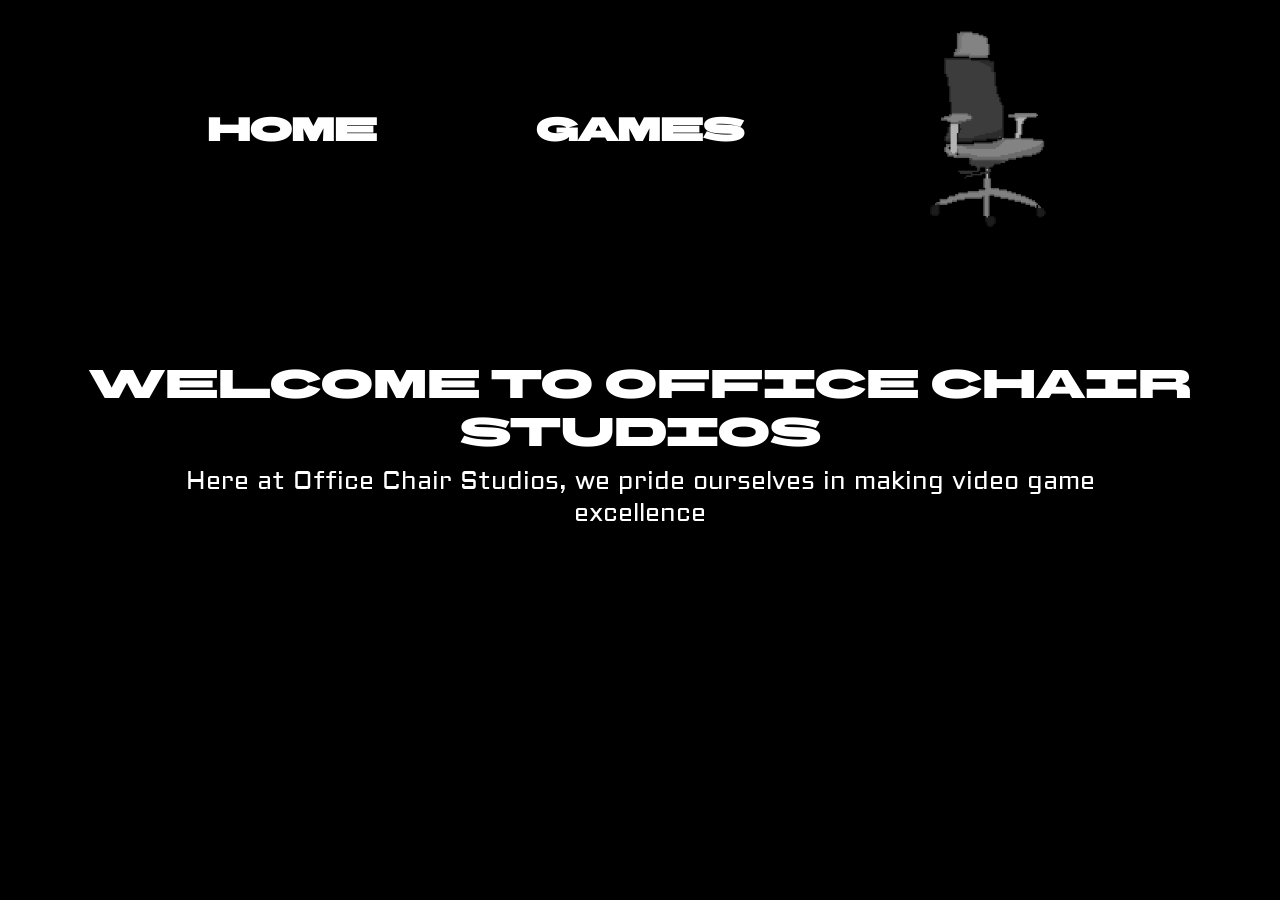
==== index.html @ c6fda391 "Add files via upload" ====
<!DOCTYPE html>
<html>

<head>
    <link rel="preconnect" href="https://fonts.googleapis.com">
    <link rel="preconnect" href="https://fonts.gstatic.com" crossorigin>
    <link href="https://fonts.googleapis.com/css2?family=Aldrich&family=BBH+Sans+Bartle&display=swap" rel="stylesheet">
    <link rel="preconnect" href="https://fonts.googleapis.com">
    <link rel="preconnect" href="https://fonts.gstatic.com" crossorigin>
    <link href="https://fonts.googleapis.com/css2?family=Anton+SC&display=swap" rel="stylesheet">
    <link rel="preconnect" href="https://fonts.googleapis.com">
    <link rel="preconnect" href="https://fonts.gstatic.com" crossorigin>
    <link href="https://fonts.googleapis.com/css2?family=Anton+SC&family=Quicksand:wght@300..700&family=Work+Sans:ital,wght@0,100..900;1,100..900&display=swap" rel="stylesheet">
    <title> Office Chair Studios </title>
    <link rel="stylesheet" href="css\app.css"/>
</head>
<body>

<div class="banner">
    <div class="nav">
        <ul>
            <li><a href="index.html">Home</a></li>
        </ul>
        <ul>
            <li><a href="gamedev.html">Games</a></li>
        </ul>
        <img src="assets/other/Office_Chair_Studios_Icon_v2_trp.png" class="Logo" width="200" >
    </div>

    <div class="intro">
        <h1>
            Welcome To Office Chair Studios
        </h1>
        <p>
            Here at Office Chair Studios, we pride ourselves in making video game excellence
        </p>
    </div>

</div>

</body>

<script src="js\app.js"></script>

</html>
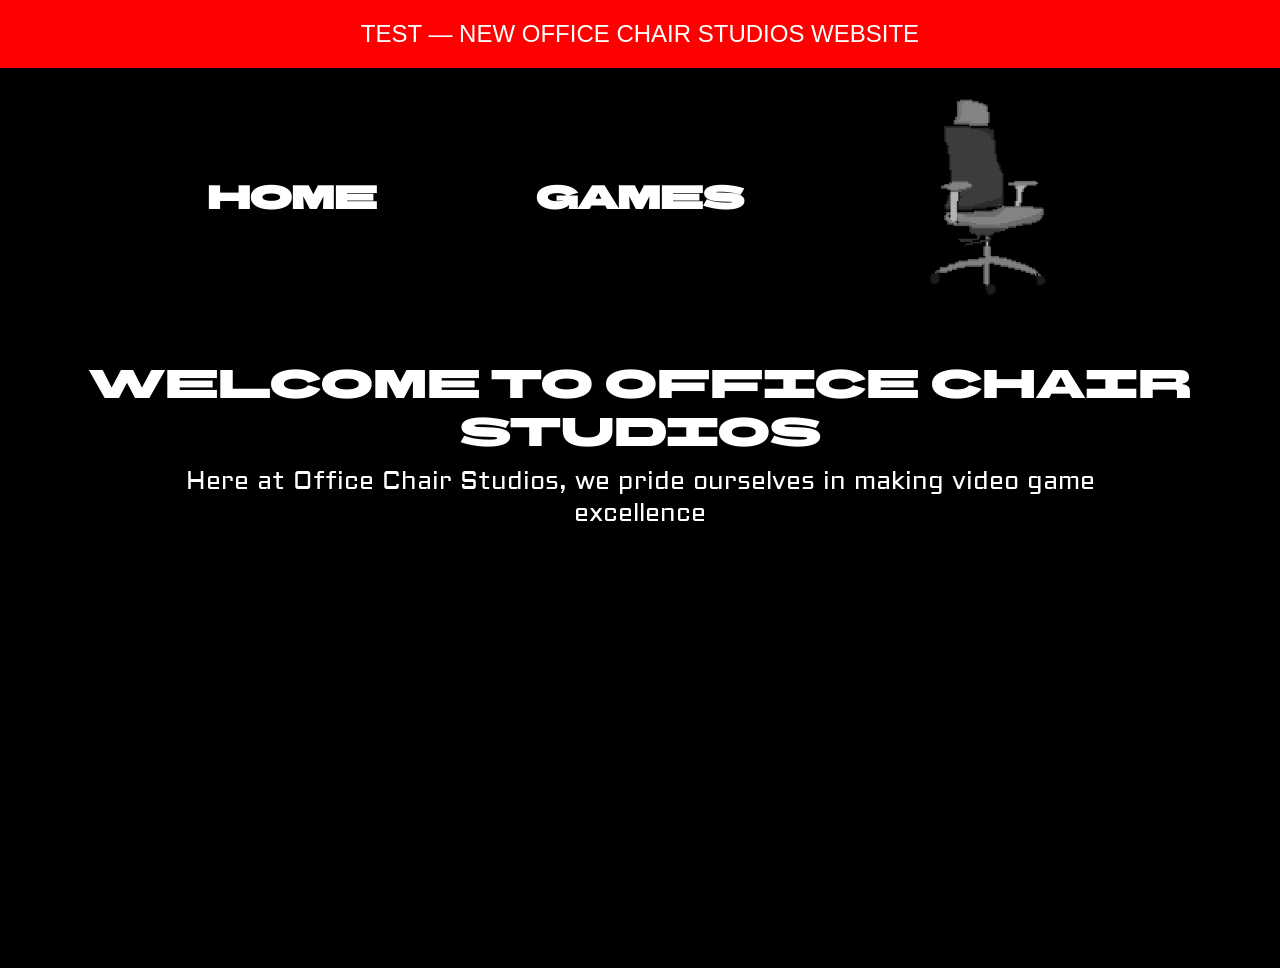
==== commit 5fe5e08e: "Add banner for new Office Chair Studios website" ====
--- a/index.html
+++ b/index.html
@@ -15,7 +15,11 @@
     <link rel="stylesheet" href="css\app.css"/>
 </head>
 <body>
-
+    
+    <div style="background: red; color: white; padding: 20px; text-align: center; font-size: 24px; position: relative; z-index: 9999;">
+    TEST — NEW OFFICE CHAIR STUDIOS WEBSITE
+    </div>
+    
 <div class="banner">
     <div class="nav">
         <ul>
@@ -42,4 +46,4 @@
 
 <script src="js\app.js"></script>
 
-</html>+</html>
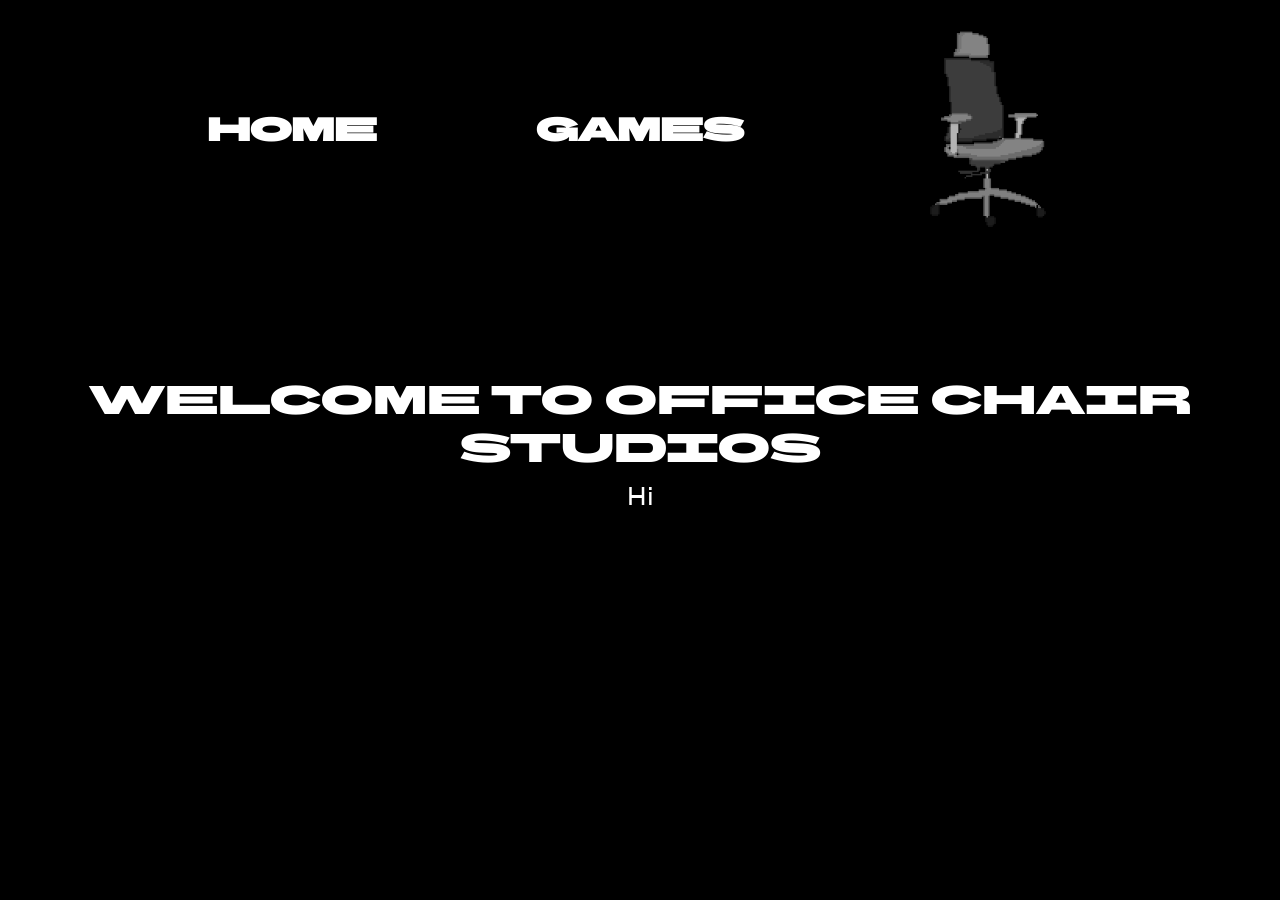
==== commit ed47e03b: "Remove old banner and update welcome message Removed the old banner and updated the introductory tex" ====
--- a/index.html
+++ b/index.html
@@ -16,10 +16,6 @@
 </head>
 <body>
     
-    <div style="background: red; color: white; padding: 20px; text-align: center; font-size: 24px; position: relative; z-index: 9999;">
-    TEST — NEW OFFICE CHAIR STUDIOS WEBSITE
-    </div>
-    
 <div class="banner">
     <div class="nav">
         <ul>
@@ -36,7 +32,7 @@
             Welcome To Office Chair Studios
         </h1>
         <p>
-            Here at Office Chair Studios, we pride ourselves in making video game excellence
+            Hi
         </p>
     </div>
 
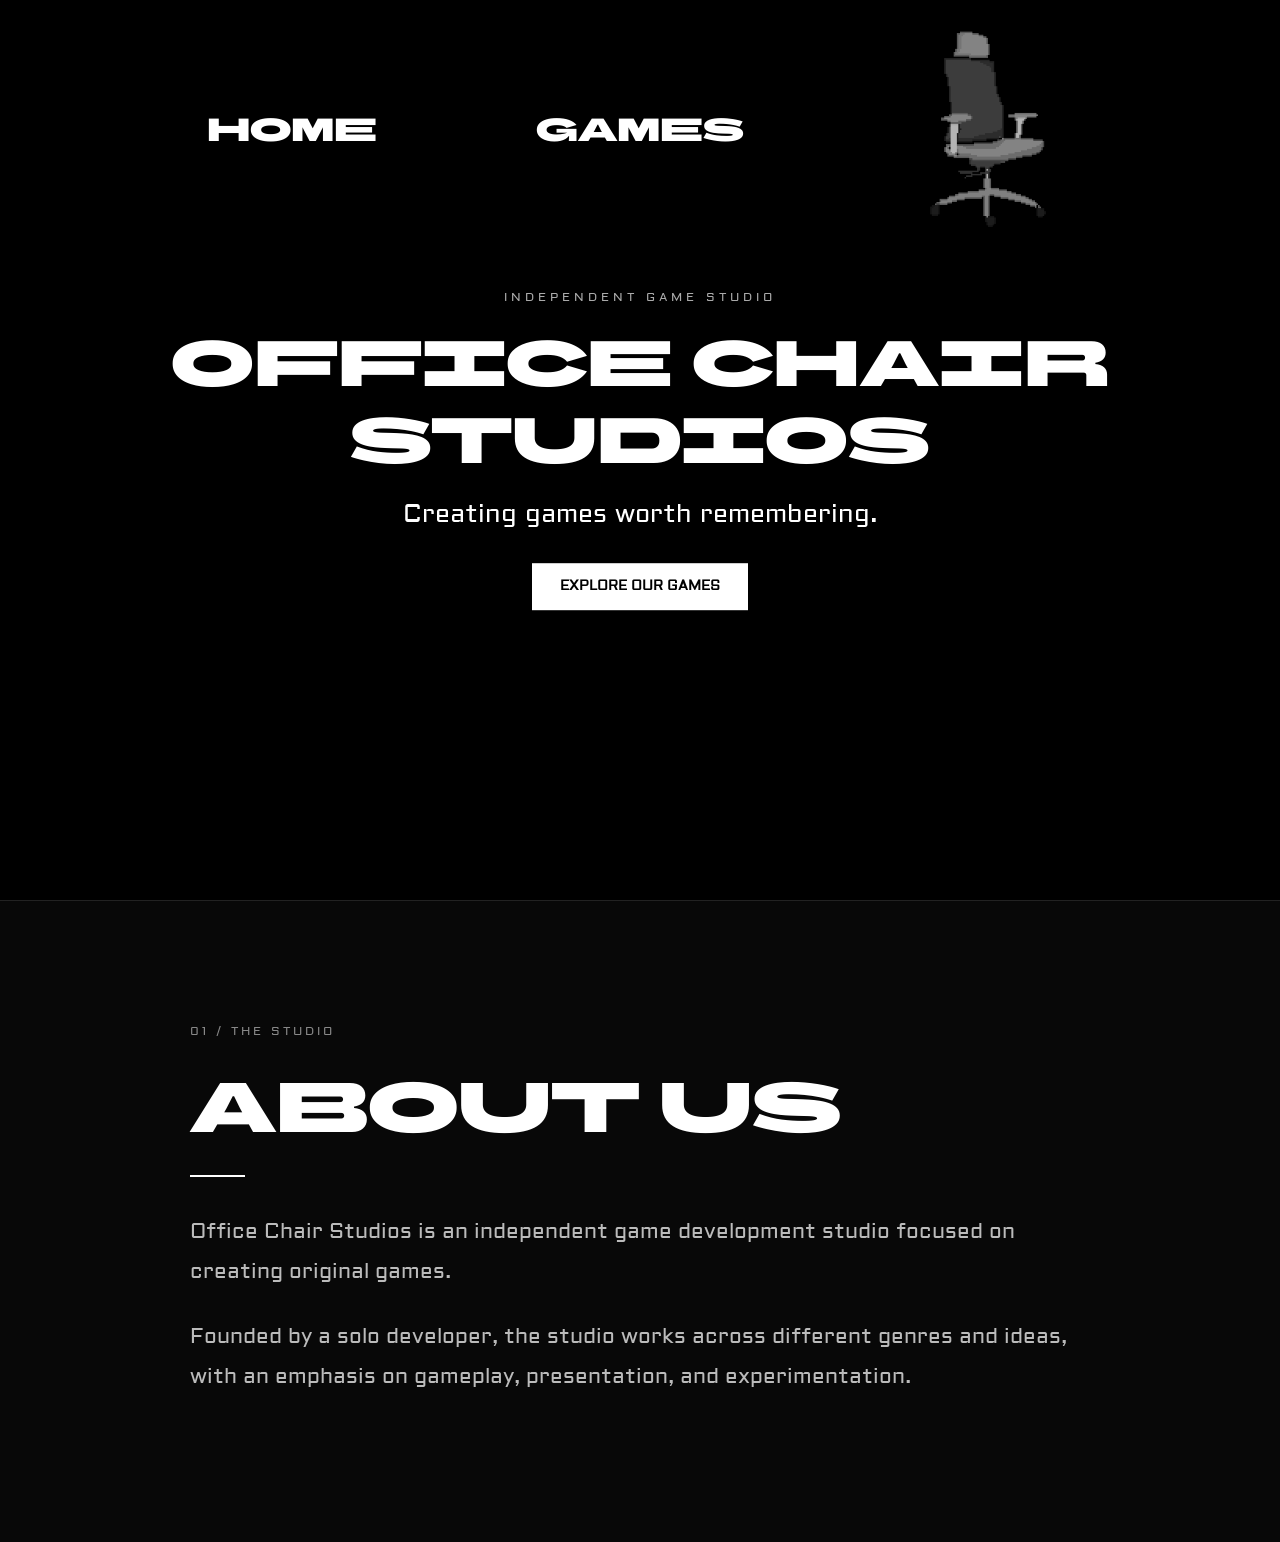
==== commit 52f17421: "Refactor index.html and add games.html for improved structure and content" ====
--- a/index.html
+++ b/index.html
@@ -1,45 +1,79 @@
 <!DOCTYPE html>
-<html>
+<html lang="en">
+<head>
+    <meta charset="UTF-8">
+    <meta name="viewport" content="width=device-width, initial-scale=1.0">
 
-<head>
+    <title>Office Chair Studios | Indie Game Studio</title>
+    <meta name="description" content="Office Chair Studios is an independent game studio creating original video games.">
+
     <link rel="preconnect" href="https://fonts.googleapis.com">
     <link rel="preconnect" href="https://fonts.gstatic.com" crossorigin>
-    <link href="https://fonts.googleapis.com/css2?family=Aldrich&family=BBH+Sans+Bartle&display=swap" rel="stylesheet">
-    <link rel="preconnect" href="https://fonts.googleapis.com">
-    <link rel="preconnect" href="https://fonts.gstatic.com" crossorigin>
-    <link href="https://fonts.googleapis.com/css2?family=Anton+SC&display=swap" rel="stylesheet">
-    <link rel="preconnect" href="https://fonts.googleapis.com">
-    <link rel="preconnect" href="https://fonts.gstatic.com" crossorigin>
-    <link href="https://fonts.googleapis.com/css2?family=Anton+SC&family=Quicksand:wght@300..700&family=Work+Sans:ital,wght@0,100..900;1,100..900&display=swap" rel="stylesheet">
-    <title> Office Chair Studios </title>
-    <link rel="stylesheet" href="css\app.css"/>
+    <link href="https://fonts.googleapis.com/css2?family=Aldrich&family=Anton+SC&family=BBH+Sans+Bartle&family=Quicksand:wght@300..700&family=Work+Sans:wght@100..900&display=swap" rel="stylesheet">
+
+    <link rel="stylesheet" href="css/app.css">
 </head>
+
 <body>
+    <main class="banner">
+
+        <nav class="nav" aria-label="Main navigation">
+            <ul>
+                <li>
+                    <a href="index.html" aria-current="page">Home</a>
+                </li>
+            </ul>
+
+            <ul>
+                <li>
+                    <a href="games.html">Games</a>
+                </li>
+            </ul>
+
+            <img
+                src="assets/other/Office_Chair_Studios_Icon_v2_trp.png"
+                class="Logo"
+                width="200"
+                alt="Office Chair Studios logo"
+            >
+        </nav>
+
+        <section class="intro home-intro">
+            <span class="eyebrow">
+                INDEPENDENT GAME STUDIO
+            </span>
+
+            <h1>Office Chair Studios</h1>
+
+            <p>Creating games worth remembering.</p>
+
+            <a href="games.html" class="hero-button">
+                Explore Our Games
+            </a>
+        </section>
+
+    </main>
     
-<div class="banner">
-    <div class="nav">
-        <ul>
-            <li><a href="index.html">Home</a></li>
-        </ul>
-        <ul>
-            <li><a href="gamedev.html">Games</a></li>
-        </ul>
-        <img src="assets/other/Office_Chair_Studios_Icon_v2_trp.png" class="Logo" width="200" >
-    </div>
+    <section class="about-section" id="about">
+        <div class="about-container">
+            <span class="about-label">01 / THE STUDIO</span>
 
-    <div class="intro">
-        <h1>
-            Welcome To Office Chair Studios
-        </h1>
-        <p>
-            Hi
-        </p>
-    </div>
+            <h2>About Us</h2>
 
-</div>
+            <div class="about-divider"></div>
+
+            <p>
+                Office Chair Studios is an independent game development studio 
+                focused on creating original games.
+            </p>
+
+            <p>
+                Founded by a solo developer, the studio works across 
+                different genres and ideas, with an emphasis on 
+                gameplay, presentation, and experimentation.
+            </p>
+        </div>
+    </section>
 
 </body>
-
-<script src="js\app.js"></script>
-
 </html>
--- a/css/app.css
+++ b/css/app.css
@@ -0,0 +1,689 @@
+
+/* =========================================
+   OFFICE CHAIR STUDIOS
+   Main Stylesheet
+   ========================================= */
+
+:root {
+    --bg: #000;
+    --text: #fff;
+    --muted: #aaa;
+    --font-display: "BBH Sans Bartle", sans-serif;
+    --font-body: "Aldrich", sans-serif;
+    --font-heading: "Anton SC", sans-serif;
+    --font-secondary: "Quicksand", sans-serif;
+}
+
+*, *::before, *::after {
+    box-sizing: border-box;
+}
+
+* {
+    margin: 0;
+    padding: 0;
+}
+
+html {
+    scroll-behavior: smooth;
+}
+
+body {
+    background: var(--bg);
+    color: var(--text);
+    font-family: sans-serif;
+    overflow-x: hidden;
+}
+
+a {
+    color: inherit;
+}
+
+img {
+    max-width: 100%;
+}
+
+/* =========================================
+   NAVIGATION
+   ========================================= */
+
+.nav {
+    width: 70%;
+    max-width: 1200px;
+    margin: 0 auto;
+    padding: 30px 0;
+    display: flex;
+    align-items: center;
+    justify-content: space-between;
+    position: relative;
+    z-index: 10;
+}
+
+.nav ul {
+    list-style: none;
+}
+
+.nav ul li {
+    display: inline-block;
+    position: relative;
+    margin: 0 15px;
+}
+
+.nav ul li a {
+    font-family: var(--font-display);
+    font-size: 2rem;
+    font-weight: 400;
+    text-transform: uppercase;
+    text-decoration: none;
+    color: white;
+    position: relative;
+}
+
+.nav ul li a::after {
+    content: "";
+    position: absolute;
+    left: 0;
+    bottom: -5px;
+    width: 0;
+    height: 3px;
+    background: white;
+    transition: width 0.3s ease;
+}
+
+.nav ul li a:hover::after,
+.nav ul li a:focus-visible::after {
+    width: 100%;
+}
+
+.nav .Logo,
+.nav .logo {
+    width: 200px;
+    height: auto;
+    object-fit: contain;
+}
+
+/* =========================================
+   HOMEPAGE
+   ========================================= */
+
+.banner {
+    position: relative;
+    width: 100%;
+    min-height: 100vh;
+    min-height: 100svh;
+    background: black;
+    background-size: cover;
+    background-position: center;
+}
+
+.intro {
+    width: 100%;
+    position: absolute;
+    top: 50%;
+    left: 0;
+    transform: translateY(-50%);
+    text-align: center;
+    color: white;
+    padding: 20px;
+}
+
+.intro h1 {
+    font-family: var(--font-display);
+    font-size: clamp(32px, 5vw, 72px);
+    font-weight: 400;
+    line-height: 1.2;
+}
+
+.intro p {
+    width: 75%;
+    max-width: 800px;
+    margin: 15px auto 0;
+    font-family: var(--font-body);
+    font-size: clamp(16px, 2vw, 25px);
+    line-height: 1.6;
+}
+
+/* Homepage-only styling */
+
+.home-intro {
+    padding: 30px 20px;
+}
+
+.eyebrow {
+    display: block;
+    font-family: var(--font-body);
+    font-size: 12px;
+    letter-spacing: 4px;
+    color: var(--muted);
+    margin-bottom: 20px;
+}
+
+.hero-button {
+    display: inline-block;
+    margin-top: 28px;
+    padding: 14px 28px;
+    background: white;
+    color: black;
+    text-decoration: none;
+    text-transform: uppercase;
+    font-family: var(--font-body);
+    font-size: 14px;
+    font-weight: 600;
+    transition:
+        background 0.2s ease,
+        transform 0.2s ease;
+}
+
+.hero-button:hover {
+    background: #ccc;
+    transform: translateY(-3px);
+}
+
+.hero-button:focus-visible {
+    outline: 2px solid white;
+    outline-offset: 4px;
+}
+
+/* =========================================
+   GAME PAGE VIDEO
+   ========================================= */
+
+.bgf {
+    position: relative;
+    isolation: isolate;
+    width: 100%;
+    min-height: 100vh;
+    min-height: 100svh;
+    background: black;
+    overflow: hidden;
+}
+
+.bgv {
+    position: absolute;
+    inset: 0;
+    z-index: -1;
+    width: 100%;
+    height: 100%;
+    object-fit: cover;
+}
+
+/* =========================================
+   GAME INFORMATION
+   ========================================= */
+
+.bginfo {
+    min-height: 1080px;
+    background: black;
+    position: relative;
+    display: flex;
+    align-items: center;
+    justify-content: center;
+}
+
+.suintro {
+    width: 100%;
+    position: relative;
+    text-align: center;
+    color: white;
+    padding: 50px 20px;
+}
+
+.suintro h1,
+.suintro h2 {
+    font-family: var(--font-display);
+    font-weight: 400;
+    font-size: clamp(36px, 6vw, 75px);
+    margin-bottom: 20px;
+}
+
+.suintro p {
+    width: 75%;
+    max-width: 1000px;
+    margin: auto;
+    font-family: var(--font-body);
+    font-size: clamp(18px, 2.5vw, 30px);
+    line-height: 1.6;
+    padding: 10px;
+}
+
+/* =========================================
+   ADDITIONAL GAME SECTIONS
+   ========================================= */
+
+.ocsyap {
+    min-height: 1150px;
+    background: black;
+}
+
+.ocsyap img,
+.yap img,
+.cbyap img {
+    height: 300px;
+    width: auto;
+    padding: 25px 0;
+}
+
+.yap {
+    width: 100%;
+    position: relative;
+    text-align: center;
+    color: white;
+    padding: 80px 20px;
+}
+
+.yap h1,
+.yap h2 {
+    font-family: var(--font-heading);
+    font-size: clamp(36px, 6vw, 75px);
+}
+
+.yap h2 {
+    margin-top: 225px;
+}
+
+.yap p {
+    margin: auto;
+    width: 75%;
+    font-family: var(--font-secondary);
+    font-size: clamp(18px, 3vw, 30px);
+    padding: 10px;
+    line-height: 1.6;
+}
+
+.sutext {
+    width: 100%;
+    position: absolute;
+    top: 50%;
+    transform: translateY(-50%);
+    text-align: center;
+    color: white;
+}
+
+/* =========================================
+   BACKGROUND SECTIONS
+   ========================================= */
+
+.controls,
+.waves,
+.highscore,
+.soundtrack,
+.halfas,
+.cert,
+.showcse,
+.goog {
+    width: 100%;
+    min-height: 100vh;
+    min-height: 100svh;
+    background-size: cover;
+    background-position: center;
+    background-repeat: no-repeat;
+    position: relative;
+}
+
+.controls {
+    background-image: url("../assets/other/movement.png");
+}
+
+.waves {
+    background-image: url("../assets/other/waves.png");
+}
+
+.highscore {
+    background-image: url("../assets/other/timer.png");
+}
+
+.soundtrack {
+    background-image: url("../assets/other/music.png");
+}
+
+.halfas {
+    background-image: url("../assets/other/HAS Blur.png");
+}
+
+.cert {
+    background-image: url("../assets/other/Guhuh.png");
+    display: flex;
+}
+
+.showcse {
+    background-image: url("../assets/other/CB 6 and CB 8 w text.png");
+    display: flex;
+}
+
+.goog {
+    background-image: url("../assets/other/goog.png");
+}
+
+/* =========================================
+   FEATURE TEXT
+   ========================================= */
+
+.cintro {
+    width: 100%;
+    position: relative;
+    top: 50%;
+    transform: translateY(-50%);
+    text-align: center;
+    color: white;
+}
+
+.cintro h1,
+.fusion h1,
+.inventor h1,
+.showcase h1,
+.halfas-cook h1 {
+    font-family: var(--font-heading);
+    font-size: clamp(36px, 6vw, 75px);
+}
+
+.cintro h1,
+.halfas-cook h1 {
+    margin-bottom: 300px;
+}
+
+.cintro p,
+.fusion p,
+.inventor p,
+.halfas-cook p {
+    margin: auto;
+    width: 75%;
+    font-family: var(--font-secondary);
+    font-size: clamp(18px, 3vw, 30px);
+    padding: 10px;
+    line-height: 1.6;
+}
+
+.fusion,
+.inventor,
+.showcase {
+    display: inline-block;
+    width: 100%;
+    position: relative;
+    text-align: center;
+    color: white;
+}
+
+.fusion {
+    top: 30%;
+    transform: translateY(-50%);
+}
+
+.inventor {
+    top: 33%;
+    transform: translateY(-50%);
+}
+
+.showcase {
+    top: 30%;
+    transform: translateY(-50%);
+}
+
+.fusion h1,
+.inventor h1 {
+    margin-bottom: 350px;
+}
+
+.showcase h1 {
+    margin-bottom: 600px;
+}
+
+.cbyap {
+    min-height: 1000px;
+    background: black;
+}
+
+/* =========================================
+   MUSIC PLAYER
+   ========================================= */
+
+.mpc {
+    background: rgba(88, 88, 88, 0.75);
+    border-radius: 25px;
+    width: min(500px, 90%);
+    min-height: 75px;
+    margin: 300px auto 0;
+    position: relative;
+}
+
+.mpcnav {
+    display: flex;
+    position: relative;
+    top: 23%;
+    left: 5%;
+    text-align: center;
+}
+
+.mpcnav .cir {
+    border-radius: 50%;
+    width: 40px;
+    height: 40px;
+    line-height: 41px;
+    background: white;
+    box-shadow: 0 5px 10px black;
+}
+
+.trackname {
+    display: flex;
+    position: relative;
+    left: 5%;
+}
+
+.trackname h1 {
+    font-family: var(--font-heading);
+    font-size: 28px;
+    color: white;
+}
+
+#playback {
+    appearance: none;
+    -webkit-appearance: none;
+    width: min(225px, 55%);
+    height: 10px;
+    background: black;
+    border-radius: 4px;
+    cursor: pointer;
+    margin: 16px 0;
+    display: flex;
+    position: relative;
+    left: 22%;
+}
+
+#playback::-webkit-slider-thumb {
+    appearance: none;
+    -webkit-appearance: none;
+    background: white;
+    width: 20px;
+    height: 20px;
+    border-radius: 50%;
+    border: 4px solid white;
+}
+
+#playback::-moz-range-thumb {
+    background: white;
+    width: 12px;
+    height: 12px;
+    border-radius: 50%;
+    border: 4px solid white;
+}
+
+/* =========================================
+   SCROLL ANIMATIONS
+   ========================================= */
+
+@keyframes fadequick {
+    0% { opacity: 0; }
+    25%, 100% { opacity: 1; }
+}
+
+@keyframes fade {
+    0% { opacity: 0; }
+    50%, 100% { opacity: 1; }
+}
+
+@supports (animation-timeline: view()) {
+    .suintro h1,
+    .suintro h2,
+    .suintro p,
+    .cintro h1,
+    .cintro p,
+    .fusion h1,
+    .inventor h1 {
+        animation: fadequick linear both;
+        animation-timeline: view();
+    }
+
+    .showcase h1 {
+        animation: fade linear both;
+        animation-timeline: view();
+    }
+}
+
+/* =========================================
+   MOBILE RESPONSIVENESS
+   ========================================= */
+
+@media (max-width: 768px) {
+    .nav {
+        width: 95%;
+        padding: 20px 10px;
+        gap: 10px;
+    }
+
+    .nav ul li {
+        margin: 0 5px;
+    }
+
+    .nav ul li a {
+        font-size: clamp(12px, 3vw, 20px);
+    }
+
+    .nav .Logo,
+    .nav .logo {
+        width: clamp(70px, 20vw, 120px);
+    }
+
+    .intro h1 {
+        font-size: clamp(28px, 7vw, 48px);
+    }
+
+    .intro p {
+        width: 95%;
+        font-size: 16px;
+    }
+
+    .eyebrow {
+        font-size: 10px;
+        letter-spacing: 2px;
+    }
+
+    .hero-button {
+        padding: 12px 20px;
+        font-size: 12px;
+    }
+
+    .bginfo {
+        min-height: 70vh;
+    }
+
+    .suintro p,
+    .yap p,
+    .cintro p,
+    .fusion p,
+    .inventor p,
+    .halfas-cook p {
+        width: 95%;
+    }
+
+    .ocsyap,
+    .cbyap {
+        min-height: auto;
+    }
+
+    .cintro h1,
+    .fusion h1,
+    .inventor h1,
+    .showcase h1,
+    .halfas-cook h1 {
+        margin-bottom: 50px;
+    }
+
+    .yap h2 {
+        margin-top: 60px;
+    }
+
+    .mpc {
+        margin-top: 100px;
+    }
+}
+
+/* =========================================
+   ACCESSIBILITY
+   ========================================= */
+
+@media (prefers-reduced-motion: reduce) {
+    html {
+        scroll-behavior: auto;
+    }
+
+    *, *::before, *::after {
+        animation-duration: 0.01ms !important;
+        animation-iteration-count: 1 !important;
+        transition-duration: 0.01ms !important;
+    }
+
+    .bgv {
+        display: none;
+    }
+}
+
+/* =========================================
+   ABOUT US
+   ========================================= */
+
+.about-section {
+    background: #080808;
+    color: white;
+    padding: 120px 8%;
+    border-top: 1px solid #222;
+}
+
+.about-container {
+    max-width: 900px;
+    margin: 0 auto;
+}
+
+.about-label {
+    font-family: "Aldrich", sans-serif;
+    font-size: 12px;
+    letter-spacing: 3px;
+    color: #888;
+}
+
+.about-container h2 {
+    font-family: "BBH Sans Bartle", sans-serif;
+    font-size: clamp(36px, 6vw, 70px);
+    font-weight: 400;
+    margin: 25px 0;
+    text-transform: uppercase;
+}
+
+.about-divider {
+    width: 55px;
+    height: 2px;
+    background: white;
+    margin-bottom: 35px;
+}
+
+.about-container p {
+    font-family: "Aldrich", sans-serif;
+    font-size: clamp(16px, 2vw, 21px);
+    line-height: 1.9;
+    color: #bbb;
+    margin-bottom: 25px;
+}
+
+@media (max-width: 768px) {
+    .about-section {
+        padding: 80px 6%;
+    }
+}
+
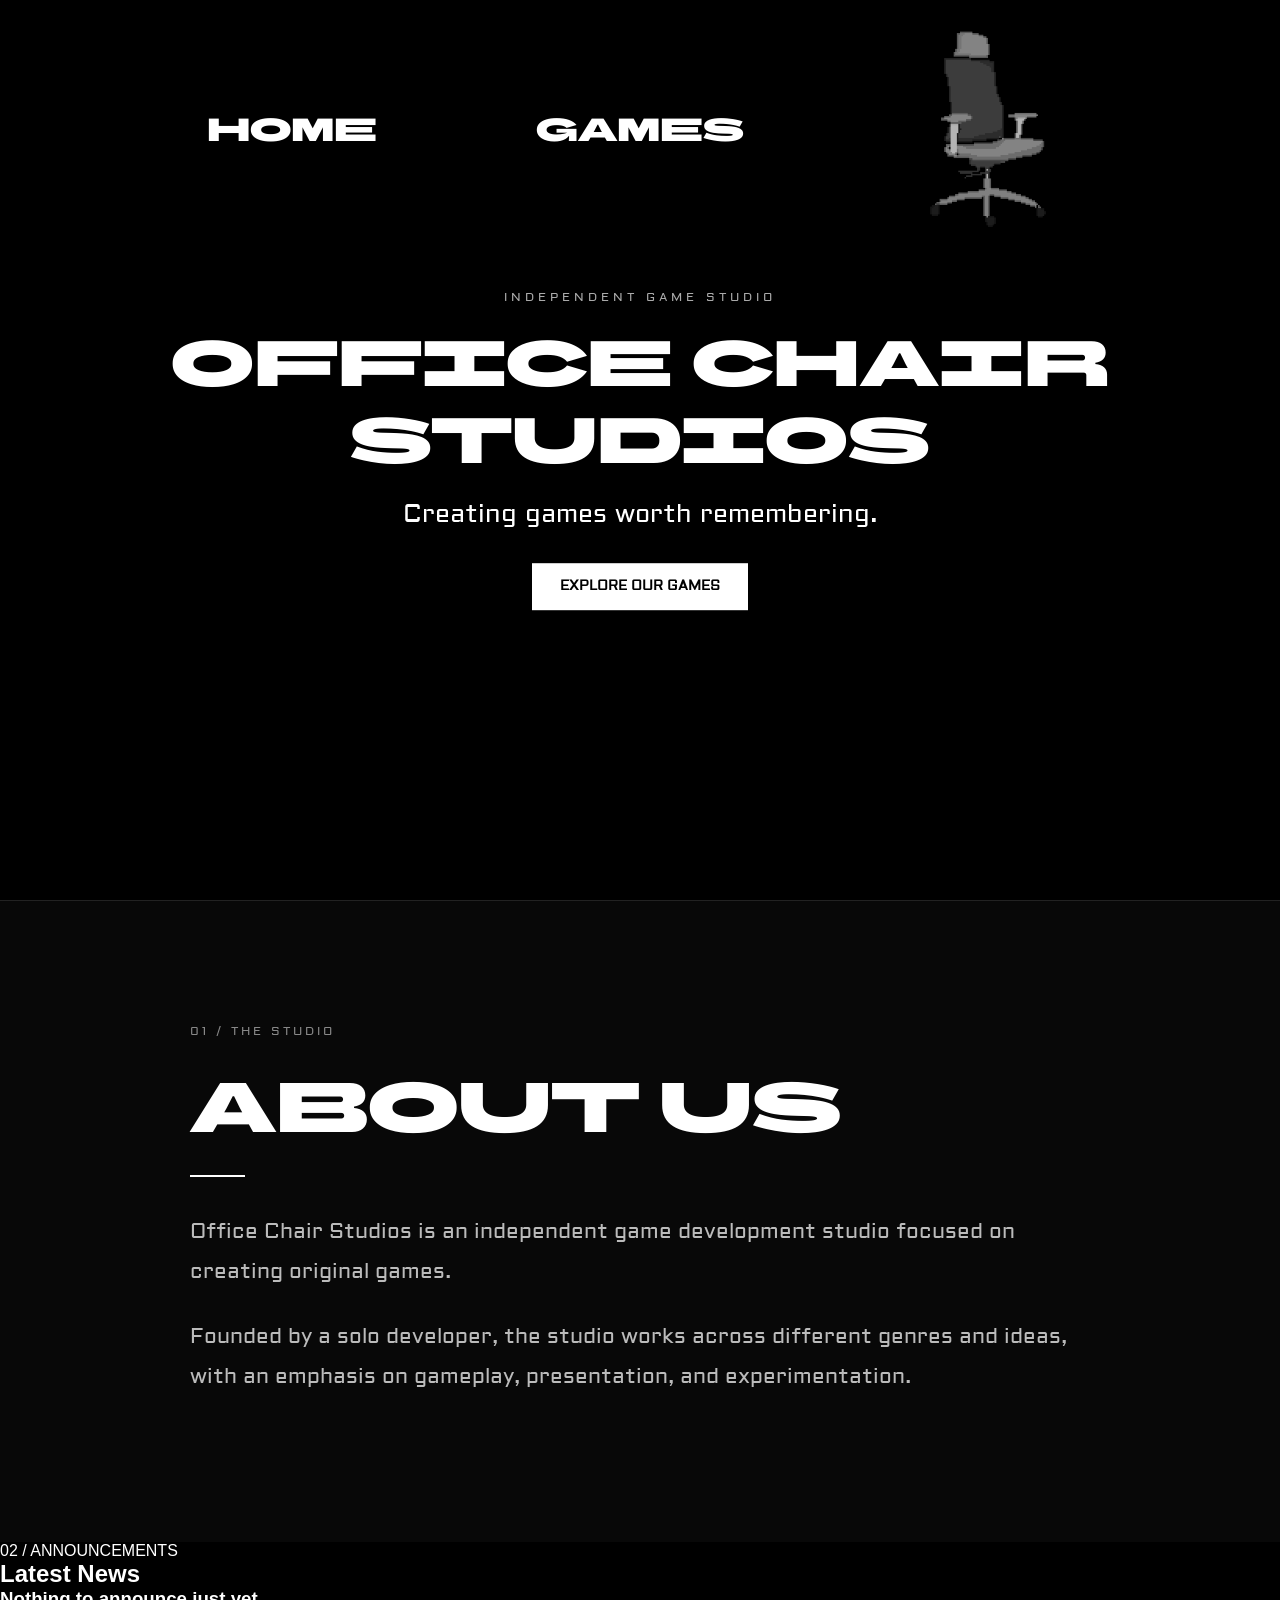
==== commit e8108950: "Refactor index.html for improved structure, semantics, and readability" ====
--- a/index.html
+++ b/index.html
@@ -1,79 +1,205 @@
+
 <!DOCTYPE html>
 <html lang="en">
+
 <head>
+    <!-- =========================================
+         PAGE SETUP
+         ========================================= -->
+
     <meta charset="UTF-8">
-    <meta name="viewport" content="width=device-width, initial-scale=1.0">
+    <meta name="viewport"
+          content="width=device-width, initial-scale=1.0">
 
     <title>Office Chair Studios | Indie Game Studio</title>
-    <meta name="description" content="Office Chair Studios is an independent game studio creating original video games.">
-
-    <link rel="preconnect" href="https://fonts.googleapis.com">
-    <link rel="preconnect" href="https://fonts.gstatic.com" crossorigin>
-    <link href="https://fonts.googleapis.com/css2?family=Aldrich&family=Anton+SC&family=BBH+Sans+Bartle&family=Quicksand:wght@300..700&family=Work+Sans:wght@100..900&display=swap" rel="stylesheet">
-
+
+    <meta name="description"
+          content="Office Chair Studios is an independent game studio creating original video games.">
+
+    <!-- Google Fonts -->
+    <link rel="preconnect"
+          href="https://fonts.googleapis.com">
+
+    <link rel="preconnect"
+          href="https://fonts.gstatic.com"
+          crossorigin>
+
+    <link
+        href="https://fonts.googleapis.com/css2?family=Aldrich&family=Anton+SC&family=BBH+Sans+Bartle&family=Quicksand:wght@300..700&family=Work+Sans:wght@100..900&display=swap"
+        rel="stylesheet"
+    >
+
+    <!-- Main Stylesheet -->
     <link rel="stylesheet" href="css/app.css">
+
 </head>
 
 <body>
-    <main class="banner">
-
-        <nav class="nav" aria-label="Main navigation">
-            <ul>
-                <li>
-                    <a href="index.html" aria-current="page">Home</a>
-                </li>
-            </ul>
-
-            <ul>
-                <li>
-                    <a href="games.html">Games</a>
-                </li>
-            </ul>
-
-            <img
-                src="assets/other/Office_Chair_Studios_Icon_v2_trp.png"
-                class="Logo"
-                width="200"
-                alt="Office Chair Studios logo"
-            >
-        </nav>
-
-        <section class="intro home-intro">
-            <span class="eyebrow">
-                INDEPENDENT GAME STUDIO
-            </span>
-
-            <h1>Office Chair Studios</h1>
-
-            <p>Creating games worth remembering.</p>
-
-            <a href="games.html" class="hero-button">
-                Explore Our Games
-            </a>
+
+    <!-- =========================================
+         HOMEPAGE HERO
+         ========================================= -->
+
+    <main>
+
+        <section class="banner" id="home">
+
+            <!-- =================================
+                 NAVIGATION
+                 ================================= -->
+
+            <nav class="nav" aria-label="Main navigation">
+
+                <ul>
+                    <li>
+                        <a href="index.html" aria-current="page">
+                            Home
+                        </a>
+                    </li>
+                </ul>
+
+                <ul>
+                    <li>
+                        <a href="games.html">
+                            Games
+                        </a>
+                    </li>
+                </ul>
+
+                <img
+                    src="assets/other/Office_Chair_Studios_Icon_v2_trp.png"
+                    class="Logo"
+                    width="200"
+                    alt="Office Chair Studios logo"
+                >
+
+            </nav>
+
+            <!-- END NAVIGATION -->
+
+
+            <!-- =================================
+                 HERO CONTENT
+                 ================================= -->
+
+            <section class="intro home-intro">
+
+                <span class="eyebrow">
+                    INDEPENDENT GAME STUDIO
+                </span>
+
+                <h1>Office Chair Studios</h1>
+
+                <p>
+                    Creating games worth remembering.
+                </p>
+
+                <a href="games.html" class="hero-button">
+                    Explore Our Games
+                </a>
+
+            </section>
+
+            <!-- HERO CONTENT -->
+
         </section>
 
+        <!-- END HOMEPAGE HERO -->
+
+
+        <!-- =========================================
+             ABOUT US
+             ========================================= -->
+
+        <section class="about-section" id="about">
+
+            <div class="about-container">
+
+                <span class="about-label">
+                    01 / THE STUDIO
+                </span>
+
+                <h2>About Us</h2>
+
+                <div class="about-divider"></div>
+
+                <p>
+                    Office Chair Studios is an independent
+                    game development studio focused on
+                    creating original games.
+                </p>
+
+                <p>
+                    Founded by a solo developer, the studio
+                    works across different genres and ideas,
+                    with an emphasis on gameplay,
+                    presentation, and experimentation.
+                </p>
+
+            </div>
+
+        </section>
+
+        <!-- END ABOUT US -->
+
+
+        <!-- =========================================
+             LATEST NEWS
+             ========================================= -->
+
+        <section
+            class="news-section"
+            id="news"
+            aria-labelledby="news-title"
+        >
+
+            <div class="news-container">
+
+                <span class="news-label">
+                    02 / ANNOUNCEMENTS
+                </span>
+
+                <h2 id="news-title">
+                    Latest News
+                </h2>
+
+                <div class="news-divider"></div>
+
+                <!-- NEWS EMPTY STATE -->
+                <!-- Replace this when news is available -->
+
+                <div class="news-empty">
+
+                    <h3>
+                        Nothing to announce just yet.
+                    </h3>
+
+                    <p>
+                        Check back for news, events,
+                        and announcements from
+                        Office Chair Studios.
+                    </p>
+
+                </div>
+
+                <!-- END NEWS EMPTY STATE -->
+
+            </div>
+
+        </section>
+
+        <!-- END LATEST NEWS -->
+
+
+        <!-- =========================================
+             FOOTER (COMING NEXT)
+             ========================================= -->
+
+        <!-- Footer will be added here later. -->
+
+        <!-- END FOOTER -->
+
     </main>
-    
-    <section class="about-section" id="about">
-        <div class="about-container">
-            <span class="about-label">01 / THE STUDIO</span>
-
-            <h2>About Us</h2>
-
-            <div class="about-divider"></div>
-
-            <p>
-                Office Chair Studios is an independent game development studio 
-                focused on creating original games.
-            </p>
-
-            <p>
-                Founded by a solo developer, the studio works across 
-                different genres and ideas, with an emphasis on 
-                gameplay, presentation, and experimentation.
-            </p>
-        </div>
-    </section>
 
 </body>
 </html>
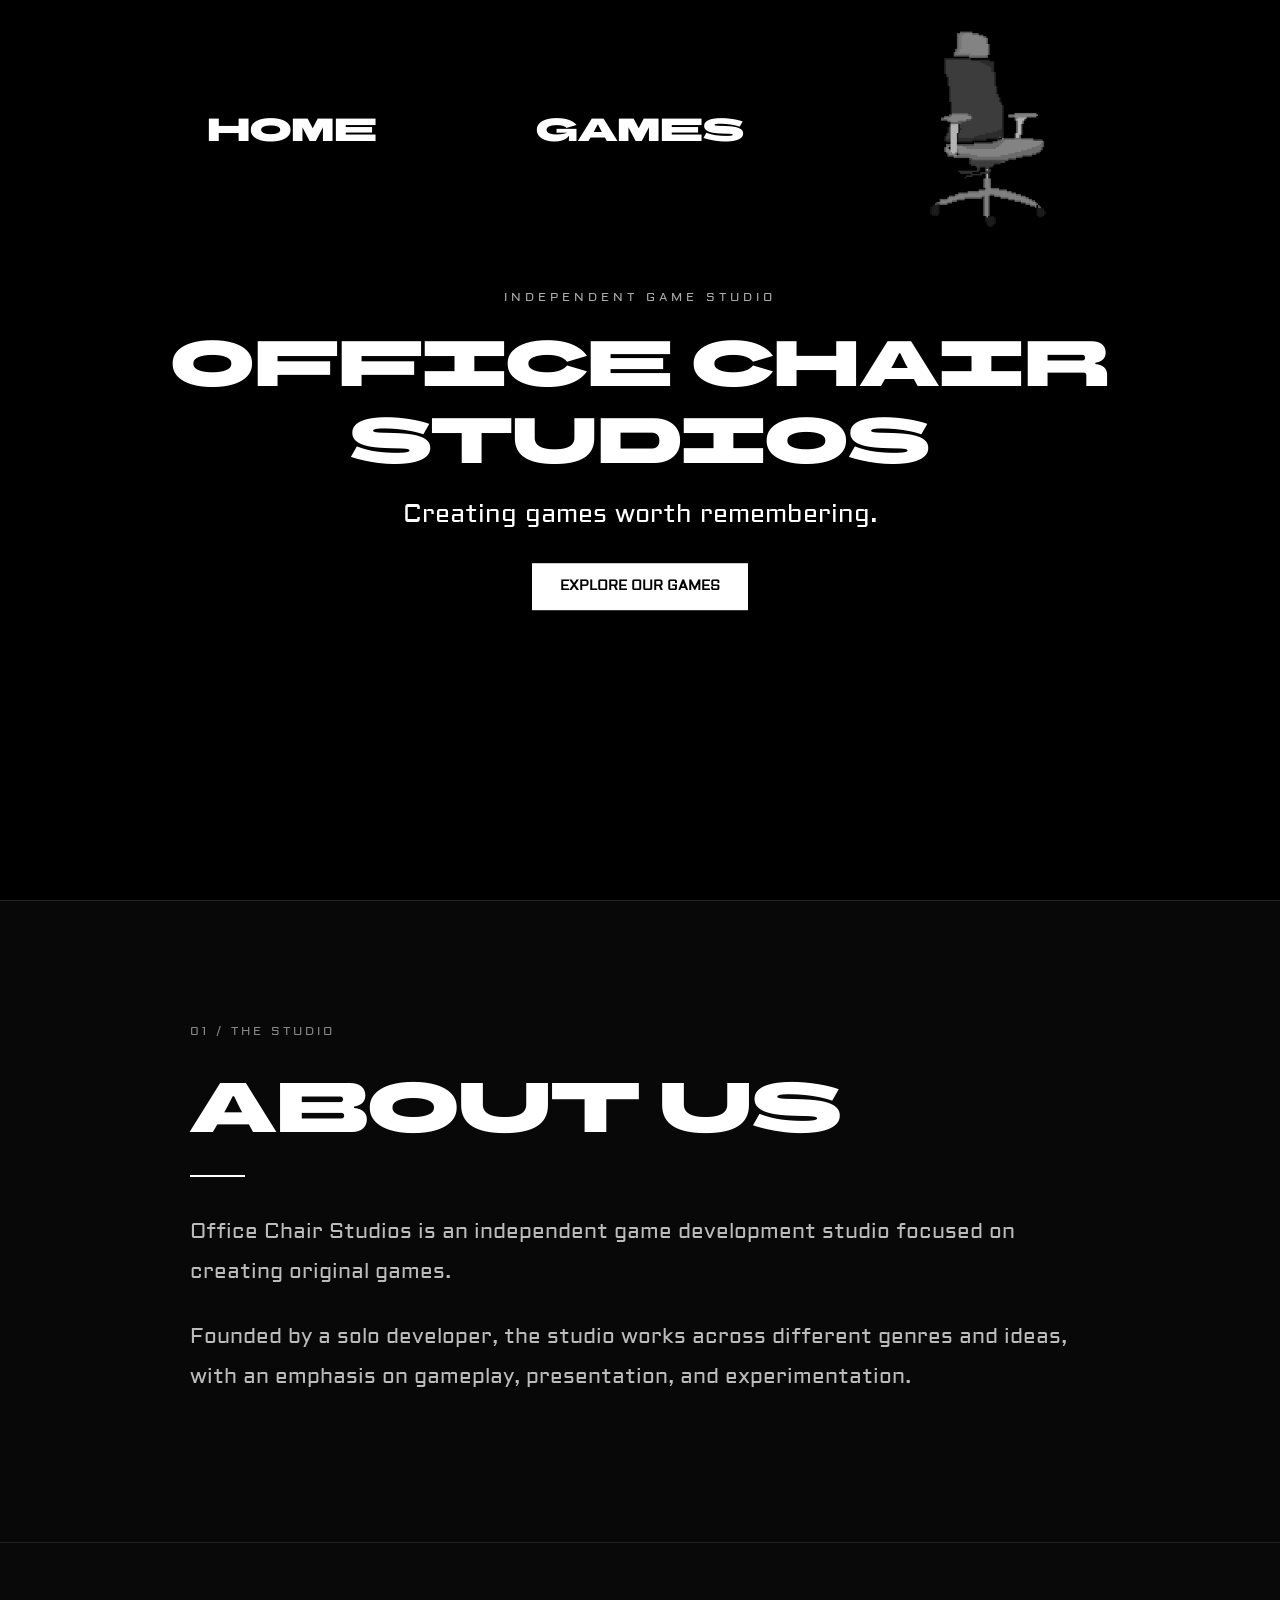
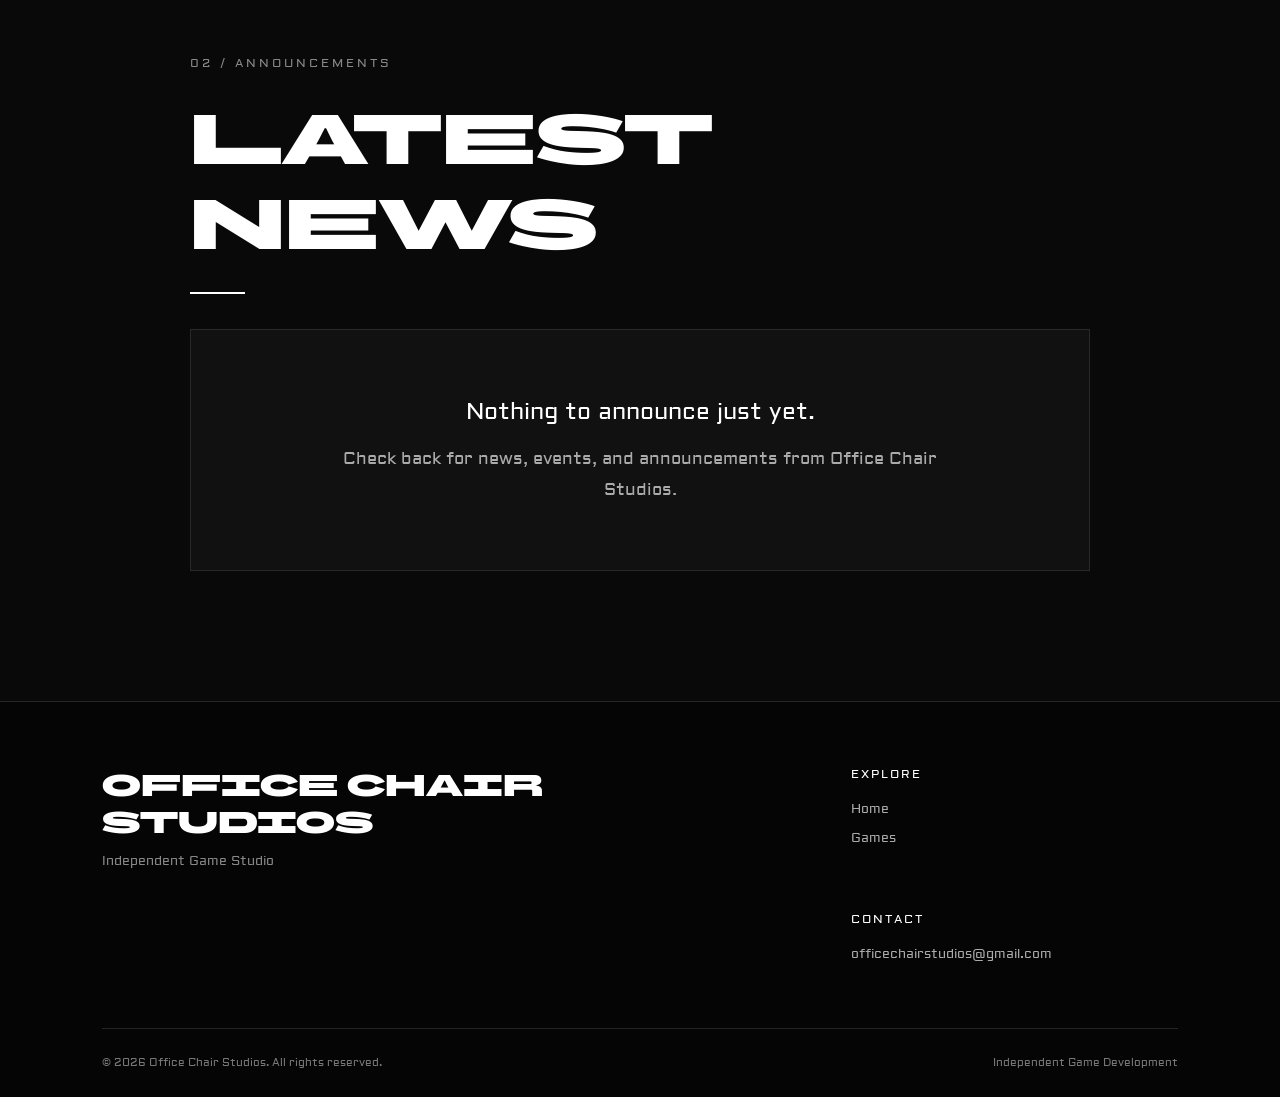
==== commit 00348332: "Add footer section to index.html and enhance games.html structure" ====
--- a/index.html
+++ b/index.html
@@ -191,13 +191,54 @@
         <!-- END LATEST NEWS -->
 
 
-        <!-- =========================================
-             FOOTER (COMING NEXT)
-             ========================================= -->
-
-        <!-- Footer will be added here later. -->
-
-        <!-- END FOOTER -->
+
+    <!-- =========================================
+        FOOTER
+        ========================================= -->
+
+        <footer class="site-footer">
+
+            <div class="footer-container">
+
+                <div class="footer-main">
+
+                    <div class="footer-brand">
+                        <h2>Office Chair Studios</h2>
+                        <p>Independent Game Studio</p>
+                    </div>
+
+                    <div class="footer-links">
+
+                        <div class="footer-column">
+                            <h3>Explore</h3>
+                            <a href="index.html">Home</a>
+                            <a href="games.html">Games</a>
+                        </div>
+
+                        <div class="footer-column">
+                            <h3>Contact</h3>
+                            <a href="mailto:officechairstudios@gmail.com">
+                                officechairstudios@gmail.com
+                            </a>
+                        </div>
+
+                    </div>
+
+                </div>
+
+                <div class="footer-bottom">
+                    <p>
+                        &copy; 2026 Office Chair Studios.
+                        All rights reserved.
+                    </p>
+
+                    <p>Independent Game Development</p>
+                </div>
+
+            </div>
+
+        </footer>
+    <!-- END FOOTER -->
 
     </main>
 
--- a/css/app.css
+++ b/css/app.css
@@ -687,3 +687,606 @@
     }
 }
 
+/* =========================================
+   LATEST NEWS
+   ========================================= */
+
+.news-section {
+    background: #090909;
+    color: white;
+    padding: 110px 8% 130px;
+    border-top: 1px solid #222;
+}
+
+.news-container {
+    max-width: 900px;
+    margin: 0 auto;
+}
+
+.news-label {
+    font-family: var(--font-body);
+    font-size: 12px;
+    letter-spacing: 3px;
+    color: #888;
+}
+
+.news-container h2 {
+    font-family: var(--font-display);
+    font-size: clamp(36px, 6vw, 70px);
+    font-weight: 400;
+    text-transform: uppercase;
+    margin: 25px 0;
+}
+
+.news-divider {
+    width: 55px;
+    height: 2px;
+    background: white;
+    margin-bottom: 35px;
+}
+
+.news-empty {
+    padding: clamp(35px, 6vw, 65px) 25px;
+    border: 1px solid #292929;
+    background: #111;
+    text-align: center;
+}
+
+.news-empty h3 {
+    font-family: var(--font-body);
+    font-size: clamp(17px, 2.4vw, 23px);
+    font-weight: 400;
+    line-height: 1.5;
+    margin-bottom: 15px;
+}
+
+.news-empty p {
+    font-family: var(--font-body);
+    font-size: clamp(14px, 1.7vw, 17px);
+    line-height: 1.8;
+    color: #aaa;
+    max-width: 620px;
+    margin: 0 auto;
+}
+
+/* Mobile */
+
+@media (max-width: 768px) {
+    .news-section {
+        padding: 80px 6% 95px;
+    }
+}
+
+/* =========================================
+   FOOTER
+   ========================================= */
+
+.site-footer {
+    background: #050505;
+    color: white;
+    border-top: 1px solid #252525;
+    padding: 65px 8% 25px;
+}
+
+.footer-container {
+    max-width: 1100px;
+    margin: 0 auto;
+}
+
+.footer-main {
+    display: flex;
+    justify-content: space-between;
+    align-items: flex-start;
+    gap: 50px;
+    padding-bottom: 65px;
+}
+
+.footer-brand h2 {
+    font-family: var(--font-display);
+    font-size: clamp(20px, 2.5vw, 30px);
+    font-weight: 400;
+    text-transform: uppercase;
+    margin-bottom: 12px;
+}
+
+.footer-brand p {
+    font-family: var(--font-body);
+    font-size: 13px;
+    color: #888;
+}
+
+.footer-links {
+    display: flex;
+    flex-wrap: wrap;
+    gap: 65px;
+}
+
+.footer-column {
+    display: flex;
+    flex-direction: column;
+    align-items: flex-start;
+    gap: 12px;
+}
+
+.footer-column h3 {
+    font-family: var(--font-body);
+    font-size: 12px;
+    text-transform: uppercase;
+    letter-spacing: 2px;
+    font-weight: 400;
+    margin-bottom: 6px;
+}
+
+.footer-column a {
+    font-family: var(--font-body);
+    font-size: 13px;
+    color: #aaa;
+    text-decoration: none;
+    overflow-wrap: anywhere;
+    transition: color 0.2s ease;
+}
+
+.footer-column a:hover {
+    color: white;
+}
+
+.footer-column a:focus-visible {
+    outline: 2px solid white;
+    outline-offset: 4px;
+}
+
+.footer-bottom {
+    border-top: 1px solid #252525;
+    padding-top: 25px;
+    display: flex;
+    justify-content: space-between;
+    flex-wrap: wrap;
+    gap: 15px;
+}
+
+.footer-bottom p {
+    font-family: var(--font-body);
+    font-size: 11px;
+    color: #777;
+    line-height: 1.6;
+}
+
+@media (max-width: 768px) {
+    .site-footer {
+        padding: 55px 6% 25px;
+    }
+
+    .footer-main {
+        flex-direction: column;
+        gap: 35px;
+        padding-bottom: 45px;
+    }
+
+    .footer-links {
+        gap: 45px;
+    }
+}
+
+
+/* =========================================
+   GAMES PAGE HERO
+   ========================================= */
+
+.games-hero {
+    position: relative;
+    min-height: 75vh;
+    min-height: 75svh;
+    background:
+        radial-gradient(
+            ellipse at 75% 65%,
+            #171717 0%,
+            #080808 45%,
+            #000 85%
+        );
+    border-bottom: 1px solid #222;
+    overflow: hidden;
+}
+
+.games-hero::after {
+    content: "";
+    position: absolute;
+    right: -120px;
+    bottom: -220px;
+    width: 600px;
+    height: 600px;
+    border: 1px solid #242424;
+    border-radius: 50%;
+    pointer-events: none;
+}
+
+.games-hero-content {
+    position: relative;
+    z-index: 1;
+    max-width: 1100px;
+    margin: 0 auto;
+    padding: clamp(100px, 15vh, 180px) 8% 120px;
+}
+
+.games-eyebrow,
+.game-section-label {
+    display: block;
+    font-family: var(--font-body);
+    font-size: 12px;
+    letter-spacing: 3px;
+    color: #888;
+}
+
+.games-hero-content h1 {
+    font-family: var(--font-display);
+    font-size: clamp(48px, 8vw, 105px);
+    font-weight: 400;
+    text-transform: uppercase;
+    line-height: 1.15;
+    margin: 25px 0;
+}
+
+.games-hero-content p {
+    font-family: var(--font-body);
+    font-size: clamp(16px, 2vw, 21px);
+    line-height: 1.8;
+    color: #aaa;
+}
+
+.games-hero-content .hero-button {
+    margin-top: 35px;
+}
+
+/* END GAMES PAGE HERO */
+
+
+
+/* =========================================
+   CURRENT PROJECT
+   ========================================= */
+
+.game-feature {
+    background: #080808;
+    padding: 110px 0 130px;
+}
+
+.game-feature-heading {
+    max-width: 1400px;
+    margin: 0 auto;
+    padding: 0 5%;
+}
+
+.game-feature h2,
+.future-games h2 {
+    font-family: var(--font-display);
+    font-size: clamp(36px, 6vw, 70px);
+    font-weight: 400;
+    text-transform: uppercase;
+    margin: 25px 0;
+}
+
+.game-divider {
+    width: 55px;
+    height: 2px;
+    background: white;
+    margin-bottom: 40px;
+}
+
+.current-game-card {
+    display: grid;
+    grid-template-columns: minmax(0, 1fr) minmax(0, 1fr);
+    width: 100%;
+    min-height: 620px;
+    background: #101010;
+    border-top: 1px solid #292929;
+    border-bottom: 1px solid #292929;
+    overflow: hidden;
+}
+
+/* Project Artwork */
+
+.current-game-artwork {
+    position: relative;
+    min-width: 0;
+    min-height: 620px;
+    display: flex;
+    align-items: center;
+    justify-content: center;
+    background:
+        radial-gradient(
+            circle at center,
+            #252525 0%,
+            #151515 35%,
+            #080808 85%
+        );
+    border-right: 1px solid #292929;
+    overflow: hidden;
+}
+
+.artwork-corner {
+    position: absolute;
+    top: 30px;
+    left: 30px;
+    font-family: var(--font-body);
+    font-size: 10px;
+    letter-spacing: 2px;
+    color: #777;
+}
+
+.artwork-geometry {
+    position: relative;
+    width: 220px;
+    height: 220px;
+}
+
+.geometry-square {
+    position: absolute;
+    inset: 25px;
+    border: 1px solid #555;
+}
+
+.geometry-square:nth-child(1) {
+    transform: rotate(15deg);
+}
+
+.geometry-square:nth-child(2) {
+    transform: rotate(45deg);
+    border-color: #777;
+}
+
+.geometry-square:nth-child(3) {
+    inset: 55px;
+    border-color: #aaa;
+}
+
+.geometry-center {
+    position: absolute;
+    top: 50%;
+    left: 50%;
+    width: 6px;
+    height: 6px;
+    background: #ccc;
+    border-radius: 50%;
+    transform: translate(-50%, -50%);
+}
+
+.artwork-caption {
+    position: absolute;
+    bottom: 30px;
+    left: 30px;
+    font-family: var(--font-body);
+    font-size: 10px;
+    letter-spacing: 2px;
+    color: #777;
+}
+
+/* Project Information */
+
+.current-game-info {
+    min-width: 0;
+    display: flex;
+    flex-direction: column;
+    align-items: flex-start;
+    justify-content: center;
+    padding: clamp(35px, 5vw, 90px);
+}
+
+.development-status {
+    display: inline-flex;
+    align-items: center;
+    gap: 10px;
+    font-family: var(--font-body);
+    font-size: 11px;
+    letter-spacing: 2px;
+    color: #aaa;
+}
+
+.status-dot {
+    width: 7px;
+    height: 7px;
+    flex-shrink: 0;
+    border-radius: 50%;
+    background: #bbb;
+}
+
+.current-game-info h3 {
+    font-family: var(--font-display);
+    font-size: clamp(26px, 3.2vw, 48px);
+    font-weight: 400;
+    text-transform: uppercase;
+    line-height: 1.3;
+    overflow-wrap: anywhere;
+    max-width: 100%;
+    margin: 25px 0;
+}
+
+.project-info-divider {
+    width: 45px;
+    height: 1px;
+    background: #555;
+    margin-bottom: 25px;
+}
+
+.project-subtitle {
+    font-family: var(--font-body);
+    font-size: 12px;
+    letter-spacing: 2px;
+    color: #ccc;
+    margin-bottom: 20px;
+}
+
+.current-game-info p {
+    font-family: var(--font-body);
+    font-size: clamp(14px, 1.4vw, 17px);
+    line-height: 1.9;
+    color: #aaa;
+    max-width: 420px;
+}
+
+/* Mobile */
+
+@media (max-width: 768px) {
+
+    .game-feature {
+        padding: 80px 0 95px;
+    }
+
+    .game-feature-heading {
+        padding: 0 6%;
+    }
+
+    .current-game-card {
+        grid-template-columns: 1fr;
+        min-height: 0;
+    }
+
+    .current-game-artwork {
+        min-height: 350px;
+        border-right: none;
+        border-bottom: 1px solid #292929;
+    }
+
+    .current-game-info {
+        padding: 50px 6%;
+    }
+
+    .current-game-info h3 {
+        font-size: clamp(28px, 8vw, 44px);
+    }
+
+    .artwork-geometry {
+        transform: scale(0.8);
+    }
+}
+
+/* END CURRENT PROJECT */
+
+
+/* =========================================
+   FUTURE PROJECTS
+   ========================================= */
+
+.future-games {
+    background: #090909;
+    border-top: 1px solid #222;
+    padding: 110px 8% 130px;
+}
+
+.future-games-grid {
+    display: grid;
+    grid-template-columns: repeat(2, minmax(0, 1fr));
+    gap: 25px;
+}
+
+.game-placeholder {
+    position: relative;
+    min-height: 320px;
+    background: #101010;
+    border: 1px solid #292929;
+    padding: 25px;
+    display: flex;
+    flex-direction: column;
+    transition:
+        border-color 0.2s ease,
+        background 0.2s ease;
+}
+
+.game-placeholder:hover {
+    border-color: #555;
+    background: #151515;
+}
+
+.placeholder-number {
+    font-family: var(--font-body);
+    font-size: 11px;
+    letter-spacing: 2px;
+    color: #777;
+}
+
+.placeholder-content {
+    flex: 1;
+    display: flex;
+    flex-direction: column;
+    align-items: center;
+    justify-content: center;
+    text-align: center;
+    gap: 15px;
+}
+
+.placeholder-plus {
+    font-family: var(--font-body);
+    font-size: 40px;
+    font-weight: 300;
+    color: #555;
+}
+
+.placeholder-content h3 {
+    font-family: var(--font-display);
+    font-size: clamp(18px, 2.5vw, 28px);
+    font-weight: 400;
+    text-transform: uppercase;
+}
+
+.placeholder-content p {
+    font-family: var(--font-body);
+    font-size: 13px;
+    color: #888;
+}
+
+/* END FUTURE PROJECTS */
+
+
+/* =========================================
+   GAMES PAGE MOBILE
+   ========================================= */
+
+@media (max-width: 768px) {
+
+    .games-hero {
+        min-height: 65vh;
+        min-height: 65svh;
+    }
+
+    .games-hero-content {
+        padding: 90px 6% 100px;
+    }
+
+    .games-hero::after {
+        width: 350px;
+        height: 350px;
+        right: -180px;
+        bottom: -100px;
+    }
+
+    .game-feature,
+    .future-games {
+        padding: 80px 6% 95px;
+    }
+
+    .current-game-card {
+        grid-template-columns: 1fr;
+    }
+
+    .current-game-artwork {
+        min-height: 280px;
+        border-right: none;
+        border-bottom: 1px solid #292929;
+    }
+
+    .current-game-info {
+        padding: 35px 25px 45px;
+    }
+
+    .project-reference {
+        margin-top: 30px;
+    }
+
+    .future-games-grid {
+        grid-template-columns: 1fr;
+    }
+
+    .game-placeholder {
+        min-height: 260px;
+    }
+}
+
+/* END GAMES PAGE MOBILE */
